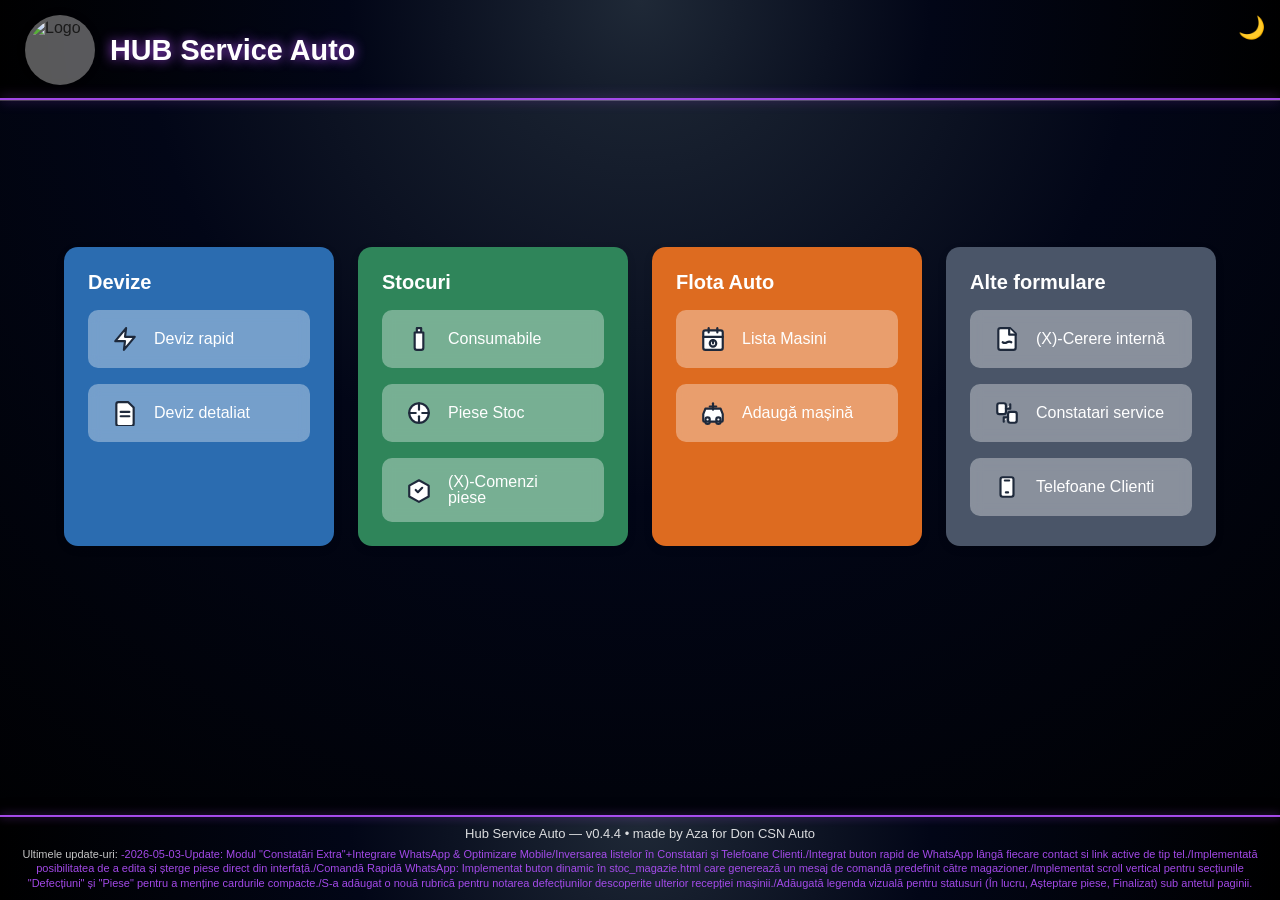
==== index.html @ 58575d86 "v0.4.4 Update: Modul "Constatări Extra"+ Îmbunătățiri - S-a adăugat o nouă rubrică pentru notarea de" ====
<!DOCTYPE html>
<html lang="ro">
<head>

<!-- Referința la manifest.json -->
<link rel="manifest" href="manifest.json">

<!-- Culoarea temei pentru bara de stare pe mobil -->
<meta name="theme-color" content="#0078d7">
<meta name="viewport" content="width=device-width, initial-scale=1, viewport-fit=cover">

<!-- Înregistrarea service worker-ului -->
<script>
  if ('serviceWorker' in navigator) {
    window.addEventListener('load', () => {
      navigator.serviceWorker.register('sw.js')
        .then(registration => {
          console.log('Service Worker registered with scope:', registration.scope);
        })
        .catch(error => {
          console.log('Service Worker registration failed:', error);
        });
    });
  }
</script>


    <meta charset="UTF-8">
    <title>HUB Service Auto</title>
    <link rel="stylesheet" href="css/style.css">
</head>

<body>

 
    <!-- HEADER -->
    <header class="hub-header">
    <img src="img/logo.png" alt="Logo" class="hub-logo">
    <h1>HUB Service Auto</h1>

    <button id="themeToggle" class="theme-toggle" type="button" aria-label="Rezervat pentru viitor">🌙</button>
</header>

    <!-- GRID PRINCIPAL -->
    <main class="hub-container">

        <!-- DEVIZE -->
        <section class="hub-section" data-section="devize">
            <h2 class="hub-section-title">Devize</h2>
            <div class="hub-cards">
                <a href="modules/devize/rapid.html" class="hub-card" data-card="deviz-rapid">
                    <span class="hub-icon">
                        <!-- SVG-ul va fi injectat aici -->
                        <svg viewBox="0 0 24 24" fill="none" stroke="#1e293b" stroke-width="2" stroke-linecap="round" stroke-linejoin="round">
    <polyline points="13 2 3 14 12 14 11 22 21 10 12 10 13 2"></polyline>
</svg>
                    </span>

                    <span class="hub-label">Deviz rapid</span>
                </a>

                <a href="modules/devize/detaliat.html" class="hub-card" data-card="deviz-detaliat">
                    <span class="hub-icon">
                        <!-- SVG-ul va fi injectat aici -->
                        <svg viewBox="0 0 24 24" fill="none" stroke="#1e293b" stroke-width="2" stroke-linecap="round" stroke-linejoin="round">
    <path d="M6 2h9l5 5v15a2 2 0 0 1-2 2H6a2 2 0 0 1-2-2V4a2 2 0 0 1 2-2z" />
    <line x1="8" y1="11" x2="16" y2="11" />
    <line x1="8" y1="15" x2="16" y2="15" />
</svg>
                    </span>


                    <span class="hub-label">Deviz detaliat</span>
                </a>

            </div>
        </section>

        <!-- STOCURI -->
        <section class="hub-section" data-section="stocuri">
            <h2>Stocuri</h2>
            <div class="hub-cards">
                <a href="modules/stocuri/consumabile.html" class="hub-card" data-card="consumabile">
                    <span class="hub-icon">
                        <!-- SVG-ul va fi injectat aici -->
                        <svg viewBox="0 0 24 24" fill="none" stroke="#1e293b" stroke-width="2" stroke-linecap="round" stroke-linejoin="round">
    <path d="M10 2h4v4h-4z"/>
    <path d="M8 6h8v14a2 2 0 0 1-2 2h-4a2 2 0 0 1-2-2V6z"/>
</svg>

                    </span>

                    <span class="hub-label">Consumabile</span>
                </a>

                <a href="modules/stocuri/stoc_magazie.html" class="hub-card" data-card="piese-stoc">
                    <span class="hub-icon">
                        <!-- SVG-ul va fi injectat aici -->
                        <svg viewBox="0 0 24 24" fill="none" stroke="#1e293b" stroke-width="2" stroke-linecap="round" stroke-linejoin="round">
    <circle cx="12" cy="12" r="4"/>
    <circle cx="12" cy="12" r="9"/>
    <line x1="12" y1="3" x2="12" y2="9"/>
    <line x1="12" y1="15" x2="12" y2="21"/>
    <line x1="3" y1="12" x2="9" y2="12"/>
    <line x1="15" y1="12" x2="21" y2="12"/>
</svg>
                    </span>


                    <span class="hub-label">Piese Stoc</span>
                </a>

                <a href="modules/stocuri/comenzi.html" class="hub-card" data-card="comenzi-piese">
                    <span class="hub-icon">
                        <!-- SVG-ul va fi injectat aici -->
                        <svg viewBox="0 0 24 24" fill="none" stroke="#1e293b" stroke-width="2" stroke-linecap="round" stroke-linejoin="round">
    <path d="M21 8l-9-5-9 5v10l9 5 9-5V8z"/>
    <polyline points="9 12 11 14 15 10"/>
</svg>
                    </span>


                    <span class="hub-label">(X)-Comenzi piese</span>
                </a>
            </div>
        </section>

        <!-- FLOTA AUTO -->
        <section class="hub-section" data-section="flota">
            <h2>Flota Auto</h2>
            <div class="hub-cards">
                <a href="modules/flota/lista_auto.html" class="hub-card" data-card="lista_auto">
                    <span class="hub-icon">
                        <!-- SVG-ul va fi injectat aici -->
                        <svg viewBox="0 0 24 24" fill="none" stroke="#1e293b" stroke-width="2" stroke-linecap="round" stroke-linejoin="round">
    <rect x="3" y="4" width="18" height="18" rx="2" ry="2"/>
    <line x1="16" y1="2" x2="16" y2="6"/>
    <line x1="8" y1="2" x2="8" y2="6"/>
    <line x1="3" y1="10" x2="21" y2="10"/>
    <circle cx="12" cy="16" r="3"/>
    <line x1="12" y1="13" x2="12" y2="16"/>
</svg>
                    </span>


                    <span class="hub-label">Lista Masini</span>
                </a>

                <a href="modules/flota/adauga.html" class="hub-card" data-card="adauga-masina">
                    <span class="hub-icon">
                        <!-- SVG-ul va fi injectat aici -->
                        <svg viewBox="0 0 24 24" fill="none" stroke="#1e293b" stroke-width="2" stroke-linecap="round" stroke-linejoin="round">
    <path d="M3 13l2-5h14l2 5v6a1 1 0 0 1-1 1h-1a2 2 0 0 1-4 0H9a2 2 0 0 1-4 0H4a1 1 0 0 1-1-1v-6z"/>
    <circle cx="7" cy="18" r="2"/>
    <circle cx="17" cy="18" r="2"/>
    <line x1="12" y1="3" x2="12" y2="9"/>
    <line x1="9" y1="6" x2="15" y2="6"/>
</svg>
                    </span>


                    <span class="hub-label">Adaugă mașină</span>
                </a>
            </div>
        </section>

        <!-- ALTE FORMULARE -->
        <section class="hub-section" data-section="formulare">
            <h2>Alte formulare</h2>
            <div class="hub-cards">
                <a href="modules/formulare/cerere-interna.html" class="hub-card" data-card="cerere-interna">
                    <span class="hub-icon">
                        <!-- SVG-ul va fi injectat aici -->
                        <svg viewBox="0 0 24 24" fill="none" stroke="#1e293b" stroke-width="2" stroke-linecap="round" stroke-linejoin="round">
    <path d="M6 2h9l5 5v13a2 2 0 0 1-2 2H6a2 2 0 0 1-2-2V4a2 2 0 0 1 2-2z"/>
    <polyline points="14 2 14 8 20 8"/>
    <path d="M8 15c1.5 1 2.5 1 4 0s2.5-1 4 0"/>
</svg>
                    </span>
                    <span class="hub-label">(X)-Cerere internă</span>
                </a>

                <a href="modules/formulare/constatari.html" class="hub-card" data-card="predare-primire">
                    <span class="hub-icon">
                        <svg viewBox="0 0 24 24" fill="none" stroke="#1e293b" stroke-width="2" stroke-linecap="round" stroke-linejoin="round">
    <rect x="3" y="3" width="8" height="10" rx="2"/>
    <rect x="13" y="11" width="8" height="10" rx="2"/>
    <polyline points="11 8 15 8 15 4"/>
    <polyline points="13 16 9 16 9 20"/>
</svg>
                    </span>
                    <span class="hub-label">Constatari service</span>
                </a>

                <a href="modules/formulare/telefoane-clienti.html" class="hub-card" data-card="telefoane-clienti">
                    <span class="hub-icon">
                        <svg viewBox="0 0 24 24" fill="none" stroke="#1e293b" stroke-width="2" stroke-linecap="round" stroke-linejoin="round">
    <!-- corpul telefonului -->
    <rect x="6" y="3" width="12" height="18" rx="2"/>
    
    <!-- difuzor sus -->
    <polyline points="10 6 14 6"/>
    
    <!-- buton home jos -->
    <polyline points="11 17 13 17"/>
</svg>

                    </span>
                    <span class="hub-label">Telefoane Clienti</span>
                </a>
            </div>
        </section>

    </main>
	
		
	<!-- PARTEA CU FOOTHER -->
	
	<footer class="hub-footer">
    Hub Service Auto — v0.4.4 • made by Aza for Don CSN Auto
    <div class="footer-updates">
        Ultimele update-uri: <span style="color:#b450ff;">-2026-05-03-Update:  Modul "Constatări Extra"+Integrare WhatsApp & Optimizare Mobile/Inversarea listelor în Constatari și Telefoane Clienti./Integrat buton rapid de WhatsApp lângă fiecare contact si link active de tip tel./Implementată posibilitatea de a edita și șterge piese direct din interfață./Comandă Rapidă WhatsApp: Implementat buton dinamic în stoc_magazie.html care generează un mesaj de comandă predefinit către magazioner./Implementat scroll vertical pentru secțiunile "Defecțiuni" și "Piese" pentru a menține cardurile compacte./S-a adăugat o nouă rubrică pentru notarea defecțiunilor descoperite ulterior recepției mașinii./Adăugată legenda vizuală pentru statusuri (În lucru, Așteptare piese, Finalizat) sub antetul paginii.</span>
    </div>
</footer>

</body>

</html>
---- css/style.css ----
/* ============================================================
   NOTE 1 — RESET + FONT + BAZĂ GLOBALĂ
   ============================================================ */
* {
    margin: 0;
    padding: 0;
    box-sizing: border-box;
    font-family: "Segoe UI", sans-serif;
}

html, body {
    height: 100%;
}

body {
    display: flex;
    flex-direction: column;
    min-height: 100vh;
    color: #1a1a1a;
    
}

/* FUNDAL ABSTRACT – LIGHT MODE */
body {
    background: radial-gradient(circle at top, #1f2937 0, #020617 45%, #000 100%);
    background-attachment: fixed;
}

/* ============================================================
   NOTE 2 — VARIABILE CSS (PALETA OFICIALĂ)
   ============================================================ */
:root {
    /* Culori secțiuni */
    --blue:   #2b6cb0;
    --green:  #2f855a;
    --orange: #dd6b20;
    --gray:   #4a5568;

    /* Culori text */
    --text-light: #ffffff;
    --text-dark:  #1a1a1a;

    /* Spacing */
    --space-s: 8px;
    --space-m: 16px;
    --space-l: 24px;
    --space-xl: 40px;

    /* Radius */
    --radius-s: 6px;
    --radius-m: 10px;
    --radius-l: 14px;

    /* Umbre */
    --shadow-soft: 0 3px 8px rgba(0,0,0,0.12);
}

/* ============================================================
   NOTE 3 — HEADER (LOGO + TITLU)
   ============================================================ */
header {
    position: relative;
}

header::after {
    content: "";
    position: absolute;
    bottom: 0;
    left: 0;
    width: 100%;
    height: 2px;
    background: rgba(180, 80, 255, 0.9);
    box-shadow: 0 0 12px rgba(180, 80, 255, 0.7);
}

/* Header glass */
.hub-header {
    display: flex;
    align-items: center;
    gap: 15px;
    padding: 15px 25px;
    background: radial-gradient(circle at top, #1f2937 0, #020617 45%, #000 100%);
    backdrop-filter: blur(12px);
    -webkit-backdrop-filter: blur(12px);
    border-bottom: 1px solid rgba(255,255,255,0.25);
    position: relative;
}

.hub-header h1 {
    font-size: 1.8rem;
    color: #ffffff;
    text-shadow: 0 0 12px rgba(180, 80, 255, 0.9);
}

/* LOGO – efect premium (Glow + Glass Ring) */
.hub-logo {
    width: 70px;
    height: 70px;
    border-radius: 50%;
    object-fit: cover;
    padding: 4px;
    background: rgba(255,255,255,0.35);
    backdrop-filter: blur(6px);
    transition: 0.25s ease;
    box-shadow: 0 0 8px rgba(0,0,0,0.15);
}

.hub-logo:hover {
    transform: scale(1.03);
    box-shadow: 0 0 14px rgba(0,0,0,0.25);
}

/* Buton toggle */
.theme-toggle {
    position: absolute;
    top: 15px;
    right: 15px;
    background: none;
    border: none;
    font-size: 22px;
    cursor: pointer;
    color: inherit;
}

/* ============================================================
   NOTE 4 — GRID PRINCIPAL (LAYOUT)
   ============================================================ */
.hub-container {
    max-width: 1200px;
    margin: auto;
    width: 100%;
    padding: var(--space-l);
    display: grid;
    gap: var(--space-l);
    grid-template-columns: repeat(auto-fit, minmax(260px, 1fr));
}

/* ============================================================
   NOTE 5 — SECTIUNI (FUNDAL + TITLU)
   ============================================================ */
.hub-section {
    padding: var(--space-l);
    border-radius: var(--radius-l);
    color: var(--text-light);
    box-shadow: var(--shadow-soft);
}

/* Culori pe secțiuni */
.hub-section[data-section="devize"]    { background: var(--blue); }
.hub-section[data-section="stocuri"]   { background: var(--green); }
.hub-section[data-section="flota"]     { background: var(--orange); }
.hub-section[data-section="formulare"] { background: var(--gray); }

.hub-section h2 {
    margin-bottom: var(--space-m);
    font-size: 20px;
    font-weight: 600;
}

/* ============================================================
   NOTE 6 — LISTA DE CARDURI
   ============================================================ */
.hub-cards {
    display: flex;
    flex-direction: column;
    gap: var(--space-m);
}

/* ============================================================
   NOTE 7 — CARDURI (DESIGN COMPLET)
   ============================================================ */
.hub-card {
    display: flex;
    align-items: center;
    gap: var(--space-m);
    padding: var(--space-m) var(--space-l);
    background: rgba(255, 255, 255, 0.35);
    border-radius: var(--radius-m);
    text-decoration: none;
    color: var(--text-light);
    font-size: 16px;
    font-weight: 500;
    transition: all 0.25s ease;
    backdrop-filter: blur(6px);
    cursor: pointer;
    min-height: 52px;
    touch-action: manipulation;
}

/* Icon + text */
.hub-icon {
    width: 26px;
    height: 26px;
    display: inline-flex;
    align-items: center;
    justify-content: center;
}

.hub-icon svg {
    width: 100%;
    height: 100%;
    fill: white;
    stroke: #1e293b;
}

.hub-label {
    font-size: 16px;
    line-height: 1;
}

/* Hover modern */
.hub-card:hover {
    transform: translateY(-4px) scale(1.02);
    background: rgba(255, 255, 255, 0.45);
    box-shadow: 0 12px 32px rgba(0,0,0,0.18);
    backdrop-filter: blur(14px);
}

/* Efect de apăsare */
.hub-card:active {
    transform: translateY(0px) scale(0.98);
    background: rgba(255, 255, 255, 0.20);
}

.hub-card:focus-visible,
.theme-toggle:focus-visible {
    outline: 2px solid rgba(255, 255, 255, 0.95);
    outline-offset: 2px;
}

/* ============================================================
   NOTE 8 — RESPONSIVE BREAKPOINTS
   ============================================================ */

/* 1600px — reorganizare mai devreme */
@media (max-width: 1600px) {
    .hub-container {
        grid-template-columns: repeat(auto-fit, minmax(260px, 1fr));
    }
}

/* 1400px – reorganizare mai devreme */
@media (max-width: 1400px) {
    .hub-container {
        grid-template-columns: repeat(auto-fit, minmax(220px, 1fr));
    }
}

/* 1200px – trece pe 2 coloane */
@media (max-width: 1200px) {
    .hub-container {
        grid-template-columns: repeat(2, 1fr);
    }
}

/* 1024px – tabletă landscape */
@media (max-width: 1024px) {
    .hub-container {
        grid-template-columns: repeat(2, 1fr);
        gap: var(--space-m);
    }

    .hub-section {
        padding: var(--space-m);
    }
}

/* 900px – ajustare suplimentară */
@media (max-width: 900px) {
    .hub-container {
        grid-template-columns: repeat(2, 1fr);
    }
}

/* 768px – tabletă portret */
@media (max-width: 768px) {
    .hub-header {
        padding: 12px 56px 12px 14px;
    }

    .hub-header h1 {
        font-size: 22px;
        line-height: 1.2;
    }

    .hub-card {
        padding: var(--space-m);
    }

    .hub-icon {
        width: 22px;
        height: 22px;
    }

    .hub-label {
        font-size: 15px;
    }
}

/* 600px – telefon mare */
@media (max-width: 600px) {
    .hub-container {
        grid-template-columns: 1fr;
        padding: var(--space-m);
        gap: var(--space-m);
    }

    .hub-card {
        font-size: 0.95rem;
        padding: 12px;
        min-height: 48px;
    }

    .hub-logo {
        width: 60px;
        height: 60px;
    }
    
}


/* 480px – telefon mic */
@media (max-width: 480px) {
    .hub-header {
        gap: 10px;
        padding: 10px 52px 10px 10px;
    }

    .hub-container {
        grid-template-columns: 1fr;
        gap: var(--space-l);
        padding: var(--space-m);
    }

    .hub-section {
        padding: var(--space-m);
        border-radius: var(--radius-m);
    }

    .hub-card {
        padding: var(--space-m);
        gap: var(--space-s);
    }

    .hub-icon {
        width: 20px;
        height: 20px;
    }

    .hub-label {
        font-size: 14px;
    }

    .hub-header h1 {
        font-size: 18px;
        padding: 0;
    }

    .theme-toggle {
        top: 10px;
        right: 10px;
        font-size: 20px;
    }
}



/* ============================================================
   NOTE 10 — FOOTER PREMIUM
   ============================================================ */

/* Layout pentru footer jos de tot */
.hub-footer {
    margin-top: auto;
    padding: 10px 8px;
    text-align: center;
    font-size: 13px;
    line-height: 1.3;
    backdrop-filter: blur(14px);
    background: radial-gradient(circle at top, #1f2937 0, #020617 45%, #000 100%);
    border-top: 1px solid rgba(255,255,255,0.18);
    box-shadow: 0 -4px 12px rgba(0,0,0,0.25);
    color: rgba(255,255,255,0.85);
    position: relative;
    z-index: 10;
}

/* Linia mov premium deasupra footer-ului */
.hub-footer::before {
    content: "";
    position: absolute;
    top: -1px;
    left: 0;
    width: 100%;
    height: 2px;
    background: rgba(180, 80, 255, 0.9);
    box-shadow: 0 0 8px rgba(180, 80, 255, 0.6);
}

/* LIGHT MODE — vizibilitate perfectă */
body.light-mode .hub-footer {
    background: rgba(245,240,255,0.95);
    border-top: 1px solid rgba(0,0,0,0.12);
    box-shadow: 0 -4px 12px rgba(0,0,0,0.10);
    color: rgba(0,0,0,0.75);
}

/* Linia mov în Light Mode (mai discretă) */
body.light-mode .hub-footer::before {
    background: rgba(180, 80, 255, 0.5);
    box-shadow: 0 0 6px rgba(180, 80, 255, 0.3);
}

.footer-updates {
    margin-top: 4px;
    font-size: 11px;
    opacity: 0.9;
}

/* ============================================================
   NOTE 11 — PRINTARE DEVIZ
   ============================================================ */

@media print {
    body * {
        visibility: hidden !important;
    }

    .page, .page * {
        visibility: visible !important;
    }

    .page {
        position: absolute !important;
        top: 0 !important;
        left: 0 !important;
        width: 100% !important;
        background: white !important;
        margin: 0 !important;
        padding: 12mm !important;
    }

    .module-header,
    .back-btn,
    .btn-container,
    .hub-header,
    .hub-footer {
        display: none !important;
    }
}

/* ============================================================
   NOTE 12 — BUTON ÎNAPOI LA HUB + ANTET PAGINI INTERNE
   ============================================================ */

.back-btn {
    display: inline-block;
    margin-top: 20px;
    padding: 10px 18px;
    background: var(--blue);
    color: white;
    border-radius: var(--radius-m);
    text-decoration: none;
    font-weight: 500;
    transition: 0.25s ease;
}

.back-btn:hover {
    background: #1e4f80;
}

.module-header {
    background: rgba(255, 255, 255, 0.15);
    padding: 15px 25px;
    margin-bottom: 20px;
    border-radius: var(--radius-m);
    backdrop-filter: blur(4px);
}

.module-header h2 {
    margin: 0;
    font-size: 20px;
    color: white;
    font-weight: 500;
}

.module-header .module-name {
    font-weight: 600;
}
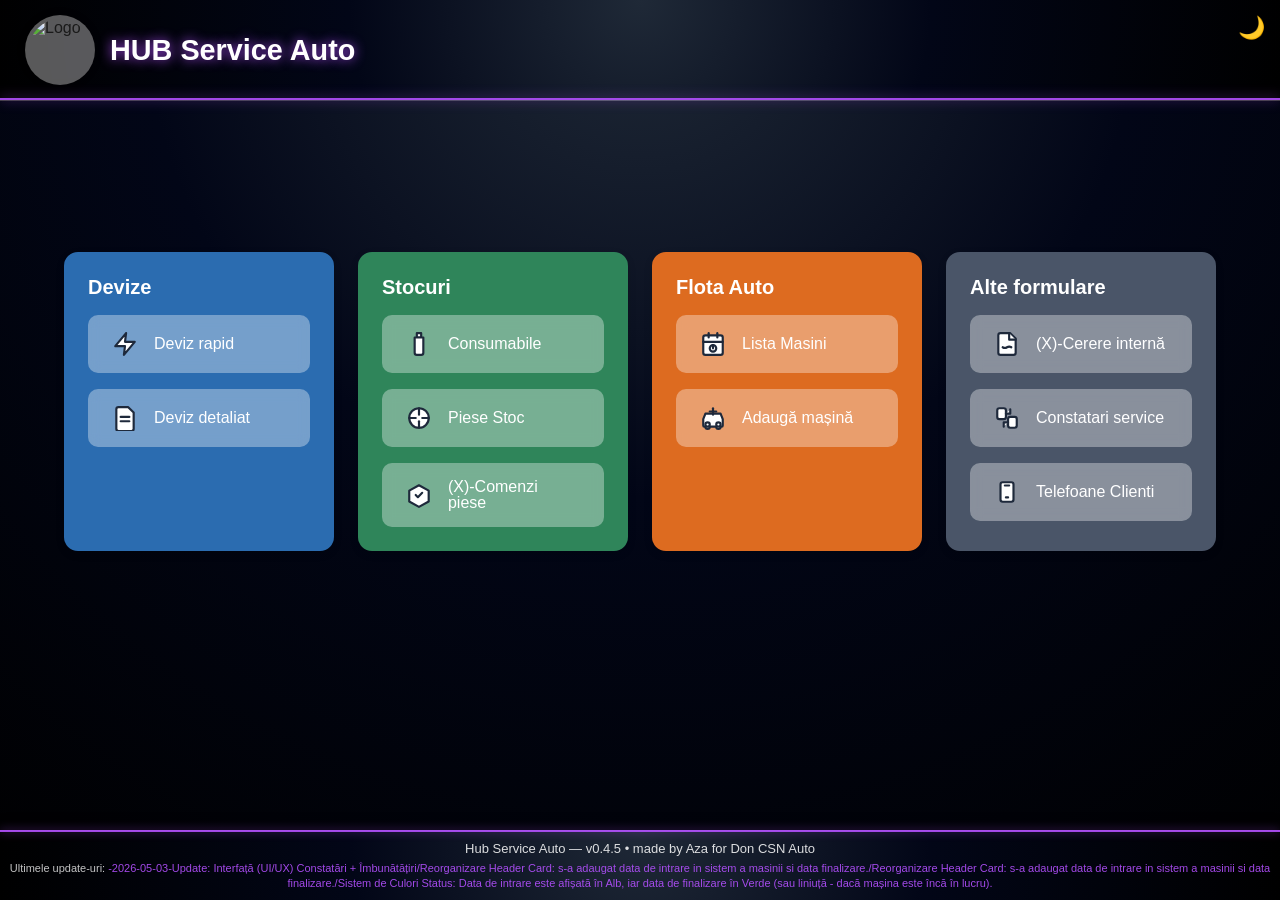
==== commit 467c362c: "v0.4.5 — 2026-05-04" ====
--- a/index.html
+++ b/index.html
@@ -218,9 +218,9 @@
 	<!-- PARTEA CU FOOTHER -->
 	
 	<footer class="hub-footer">
-    Hub Service Auto — v0.4.4 • made by Aza for Don CSN Auto
+    Hub Service Auto — v0.4.5 • made by Aza for Don CSN Auto
     <div class="footer-updates">
-        Ultimele update-uri: <span style="color:#b450ff;">-2026-05-03-Update:  Modul "Constatări Extra"+Integrare WhatsApp & Optimizare Mobile/Inversarea listelor în Constatari și Telefoane Clienti./Integrat buton rapid de WhatsApp lângă fiecare contact si link active de tip tel./Implementată posibilitatea de a edita și șterge piese direct din interfață./Comandă Rapidă WhatsApp: Implementat buton dinamic în stoc_magazie.html care generează un mesaj de comandă predefinit către magazioner./Implementat scroll vertical pentru secțiunile "Defecțiuni" și "Piese" pentru a menține cardurile compacte./S-a adăugat o nouă rubrică pentru notarea defecțiunilor descoperite ulterior recepției mașinii./Adăugată legenda vizuală pentru statusuri (În lucru, Așteptare piese, Finalizat) sub antetul paginii.</span>
+        Ultimele update-uri: <span style="color:#b450ff;">-2026-05-03-Update: Interfață (UI/UX) Constatări + Îmbunătățiri/Reorganizare Header Card: s-a adaugat data de intrare in sistem a masinii si data finalizare./Reorganizare Header Card: s-a adaugat data de intrare in sistem a masinii si data finalizare./Sistem de Culori Status: Data de intrare este afișată în Alb, iar data de finalizare în Verde (sau liniuță - dacă mașina este încă în lucru).</span>
     </div>
 </footer>
 
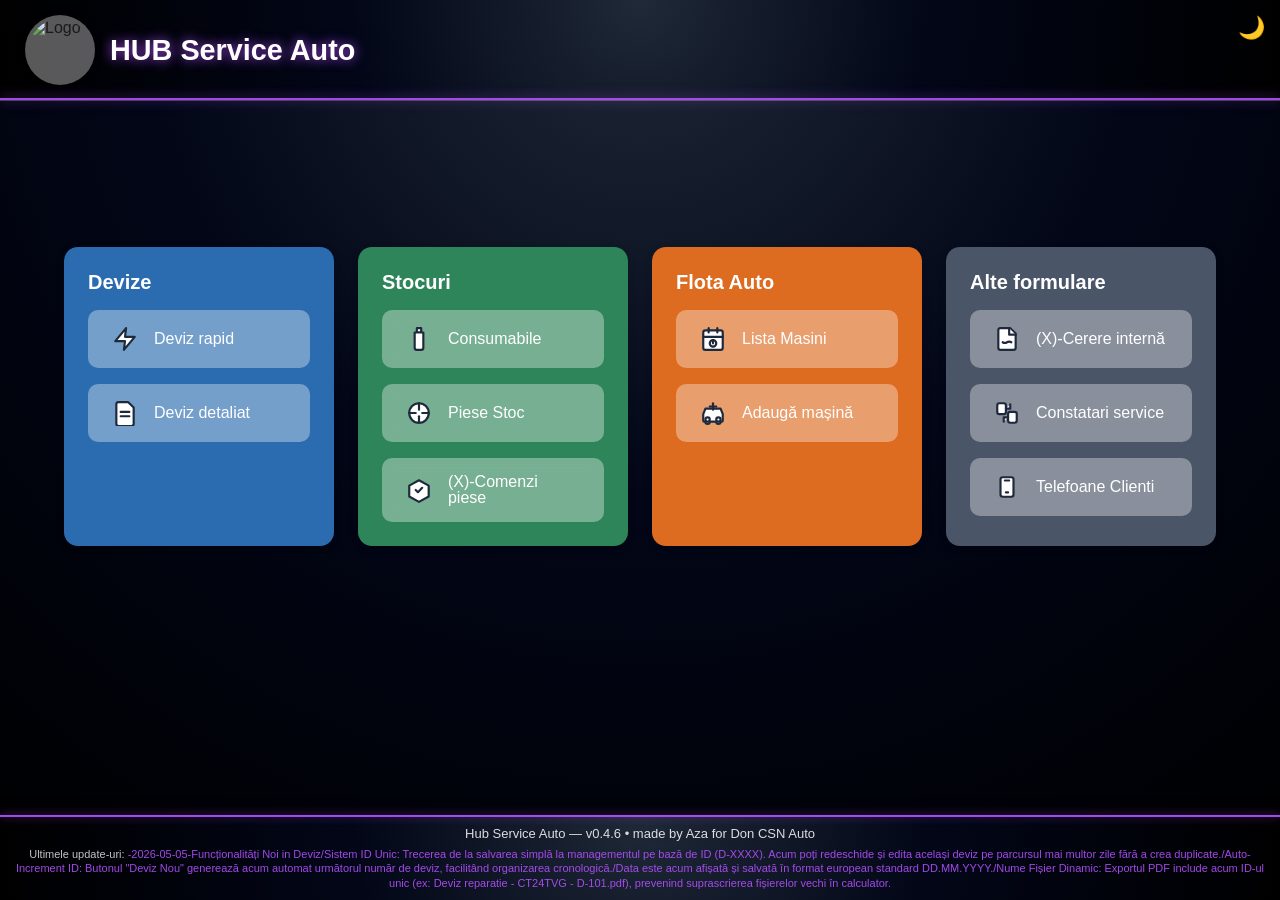
==== commit d38c28c7: "v0.4.6 Funcționalități Noi in Deviz: - Sistem ID Unic: Trecerea de la salvarea simplă la managementu" ====
--- a/index.html
+++ b/index.html
@@ -218,9 +218,9 @@
 	<!-- PARTEA CU FOOTHER -->
 	
 	<footer class="hub-footer">
-    Hub Service Auto — v0.4.5 • made by Aza for Don CSN Auto
+    Hub Service Auto — v0.4.6 • made by Aza for Don CSN Auto
     <div class="footer-updates">
-        Ultimele update-uri: <span style="color:#b450ff;">-2026-05-03-Update: Interfață (UI/UX) Constatări + Îmbunătățiri/Reorganizare Header Card: s-a adaugat data de intrare in sistem a masinii si data finalizare./Reorganizare Header Card: s-a adaugat data de intrare in sistem a masinii si data finalizare./Sistem de Culori Status: Data de intrare este afișată în Alb, iar data de finalizare în Verde (sau liniuță - dacă mașina este încă în lucru).</span>
+        Ultimele update-uri: <span style="color:#b450ff;">-2026-05-05-Funcționalități Noi in Deviz/Sistem ID Unic: Trecerea de la salvarea simplă la managementul pe bază de ID (D-XXXX). Acum poți redeschide și edita același deviz pe parcursul mai multor zile fără a crea duplicate./Auto-Increment ID: Butonul "Deviz Nou" generează acum automat următorul număr de deviz, facilitând organizarea cronologică./Data este acum afișată și salvată în format european standard DD.MM.YYYY./Nume Fișier Dinamic: Exportul PDF include acum ID-ul unic (ex: Deviz reparatie - CT24TVG - D-101.pdf), prevenind suprascrierea fișierelor vechi în calculator.</span>
     </div>
 </footer>
 
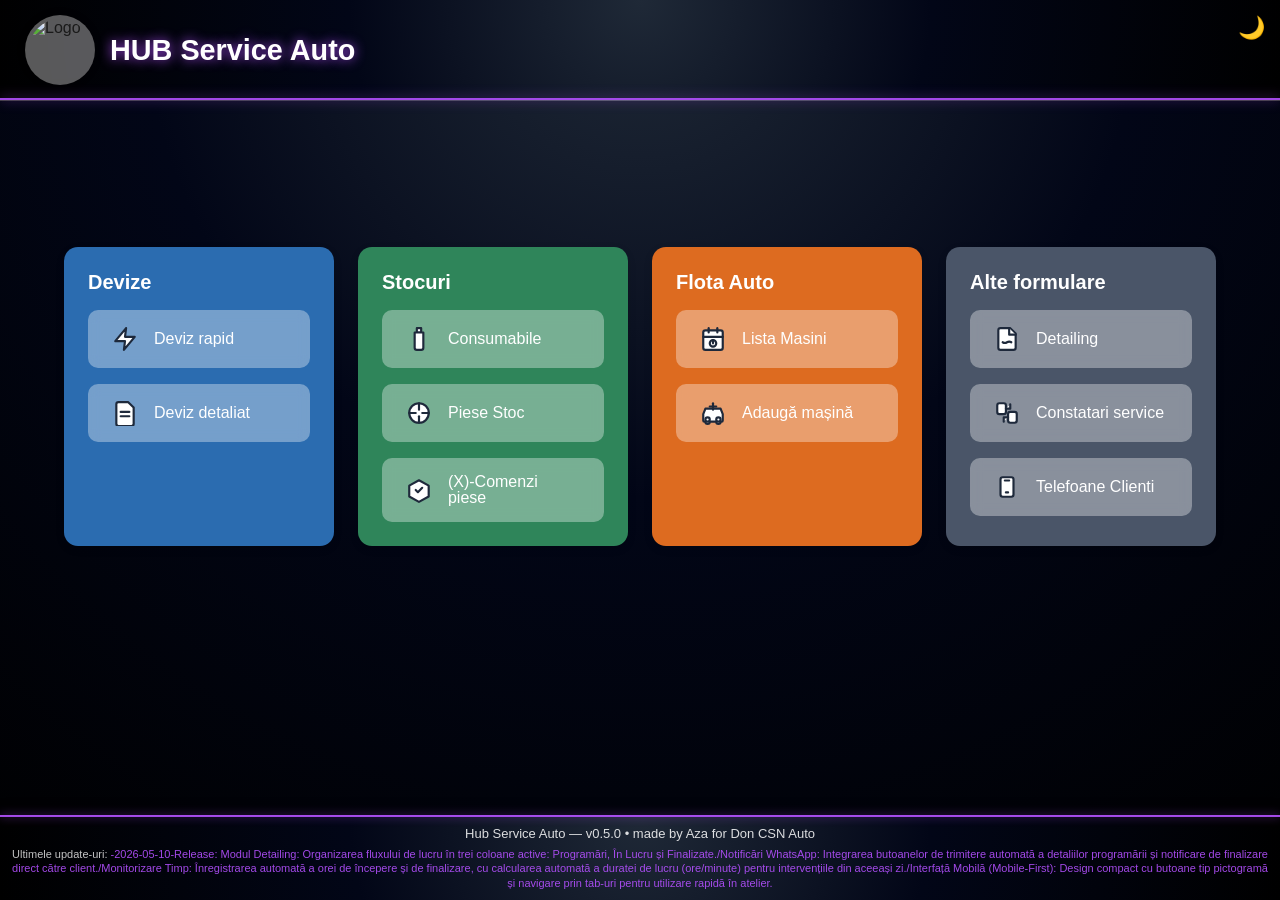
==== commit 703461b2: "v0.5.0 Release: Modul Detailing - Organizarea fluxului de lucru în trei coloane active: Programări, " ====
--- a/index.html
+++ b/index.html
@@ -169,7 +169,7 @@
         <section class="hub-section" data-section="formulare">
             <h2>Alte formulare</h2>
             <div class="hub-cards">
-                <a href="modules/formulare/cerere-interna.html" class="hub-card" data-card="cerere-interna">
+                <a href="modules/formulare/detailing.html" class="hub-card" data-card="detailing">
                     <span class="hub-icon">
                         <!-- SVG-ul va fi injectat aici -->
                         <svg viewBox="0 0 24 24" fill="none" stroke="#1e293b" stroke-width="2" stroke-linecap="round" stroke-linejoin="round">
@@ -178,7 +178,7 @@
     <path d="M8 15c1.5 1 2.5 1 4 0s2.5-1 4 0"/>
 </svg>
                     </span>
-                    <span class="hub-label">(X)-Cerere internă</span>
+                    <span class="hub-label">Detailing</span>
                 </a>
 
                 <a href="modules/formulare/constatari.html" class="hub-card" data-card="predare-primire">
@@ -218,12 +218,12 @@
 	<!-- PARTEA CU FOOTHER -->
 	
 	<footer class="hub-footer">
-    Hub Service Auto — v0.4.6 • made by Aza for Don CSN Auto
+    Hub Service Auto — v0.5.0 • made by Aza for Don CSN Auto
     <div class="footer-updates">
-        Ultimele update-uri: <span style="color:#b450ff;">-2026-05-05-Funcționalități Noi in Deviz/Sistem ID Unic: Trecerea de la salvarea simplă la managementul pe bază de ID (D-XXXX). Acum poți redeschide și edita același deviz pe parcursul mai multor zile fără a crea duplicate./Auto-Increment ID: Butonul "Deviz Nou" generează acum automat următorul număr de deviz, facilitând organizarea cronologică./Data este acum afișată și salvată în format european standard DD.MM.YYYY./Nume Fișier Dinamic: Exportul PDF include acum ID-ul unic (ex: Deviz reparatie - CT24TVG - D-101.pdf), prevenind suprascrierea fișierelor vechi în calculator.</span>
+        Ultimele update-uri: <span style="color:#b450ff;">-2026-05-10-Release: Modul Detailing: Organizarea fluxului de lucru în trei coloane active: Programări, În Lucru și Finalizate./Notificări WhatsApp: Integrarea butoanelor de trimitere automată a detaliilor programării și notificare de finalizare direct către client./Monitorizare Timp: Înregistrarea automată a orei de începere și de finalizare, cu calcularea automată a duratei de lucru (ore/minute) pentru intervențiile din aceeași zi./Interfață Mobilă (Mobile-First): Design compact cu butoane tip pictogramă și navigare prin tab-uri pentru utilizare rapidă în atelier.</span>
     </div>
 </footer>
 
 </body>
 
-</html>+</html>
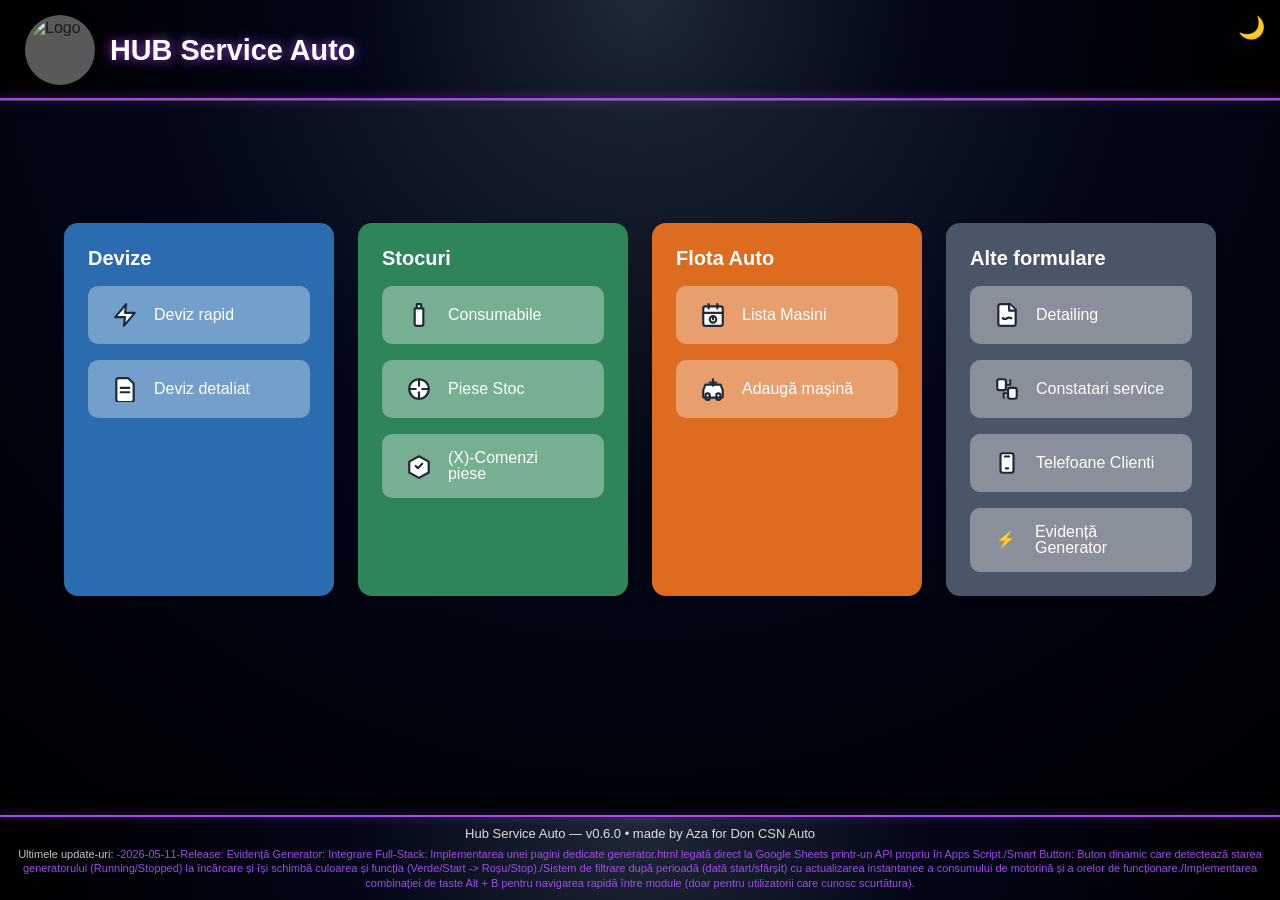
==== commit b0b1dff8: "v0.6.0 Modul Nou: Evidență Generator Integrare Full-Stack: Implementarea unei pagini dedicate genera" ====
--- a/index.html
+++ b/index.html
@@ -209,6 +209,11 @@
                     </span>
                     <span class="hub-label">Telefoane Clienti</span>
                 </a>
+
+                <a href="modules/formulare/generator.html" class="hub-card" data-card="evidenta-generator">
+                    <span class="hub-icon">⚡</span>
+                    <span class="hub-label">Evidență Generator</span>
+                </a>
             </div>
         </section>
 
@@ -218,9 +223,9 @@
 	<!-- PARTEA CU FOOTHER -->
 	
 	<footer class="hub-footer">
-    Hub Service Auto — v0.5.0 • made by Aza for Don CSN Auto
+    Hub Service Auto — v0.6.0 • made by Aza for Don CSN Auto
     <div class="footer-updates">
-        Ultimele update-uri: <span style="color:#b450ff;">-2026-05-10-Release: Modul Detailing: Organizarea fluxului de lucru în trei coloane active: Programări, În Lucru și Finalizate./Notificări WhatsApp: Integrarea butoanelor de trimitere automată a detaliilor programării și notificare de finalizare direct către client./Monitorizare Timp: Înregistrarea automată a orei de începere și de finalizare, cu calcularea automată a duratei de lucru (ore/minute) pentru intervențiile din aceeași zi./Interfață Mobilă (Mobile-First): Design compact cu butoane tip pictogramă și navigare prin tab-uri pentru utilizare rapidă în atelier.</span>
+        Ultimele update-uri: <span style="color:#b450ff;">-2026-05-11-Release: Evidență Generator: Integrare Full-Stack: Implementarea unei pagini dedicate generator.html legată direct la Google Sheets printr-un API propriu în Apps Script./Smart Button: Buton dinamic care detectează starea generatorului (Running/Stopped) la încărcare și își schimbă culoarea și funcția (Verde/Start -> Roșu/Stop)./Sistem de filtrare după perioadă (dată start/sfârșit) cu actualizarea instantanee a consumului de motorină și a orelor de funcționare./Implementarea combinației de taste Alt + B pentru navigarea rapidă între module (doar pentru utilizatorii care cunosc scurtătura).</span>
     </div>
 </footer>
 
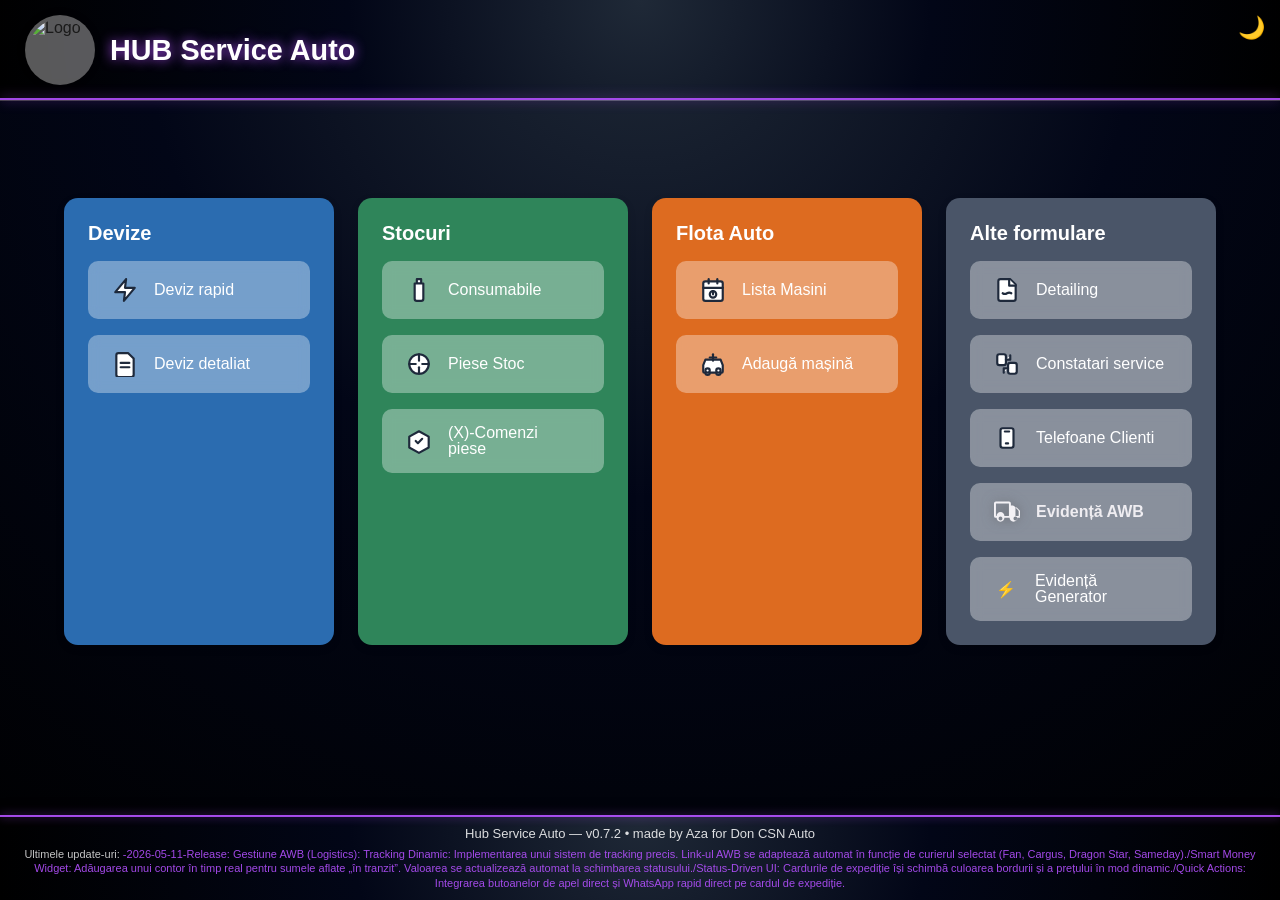
==== commit 0d9ab157: "v0.7.2 — 2026-05-13 Release: Gestiune AWB (Logistics) - Tracking Dinamic: Implementarea unui sistem " ====
--- a/index.html
+++ b/index.html
@@ -210,6 +210,15 @@
                     <span class="hub-label">Telefoane Clienti</span>
                 </a>
 
+                <a href="modules/formulare/evidenta-awb.html" class="hub-card" data-card="evidenta-awb">
+                    <span class="hub-icon">
+                        <svg viewBox="0 0 640 512" aria-hidden="true" focusable="false" style="fill:#f3f1f5; stroke:#ededf1; filter: drop-shadow(0 0 6px rgba(84, 83, 85, 0.65));">
+                            <path d="M624 352h-16V243.9c0-12.7-5.1-24.9-14.1-33.9L494 110.1c-9-9-21.2-14.1-33.9-14.1H416V48c0-26.5-21.5-48-48-48H48C21.5 0 0 21.5 0 48v304c0 26.5 21.5 48 48 48h16c0 53 43 96 96 96s96-43 96-96h128c0 53 43 96 96 96s96-43 96-96h48c8.8 0 16-7.2 16-16v-16c0-8.8-7.2-16-16-16zM160 464c-26.5 0-48-21.5-48-48s21.5-48 48-48 48 21.5 48 48-21.5 48-48 48zm256-112H256c0-53-43-96-96-96s-96 43-96 96H48V48h320v304zm160 0h-48V144h32l96 96v112zm-48 112c-26.5 0-48-21.5-48-48s21.5-48 48-48 48 21.5 48 48-21.5 48-48 48z"/>
+                        </svg>
+                    </span>
+                    <span class="hub-label" style="color:#efedf1; font-weight:700;">Evidență AWB</span>
+                </a>
+
                 <a href="modules/formulare/generator.html" class="hub-card" data-card="evidenta-generator">
                     <span class="hub-icon">⚡</span>
                     <span class="hub-label">Evidență Generator</span>
@@ -223,9 +232,9 @@
 	<!-- PARTEA CU FOOTHER -->
 	
 	<footer class="hub-footer">
-    Hub Service Auto — v0.6.0 • made by Aza for Don CSN Auto
+    Hub Service Auto — v0.7.2 • made by Aza for Don CSN Auto
     <div class="footer-updates">
-        Ultimele update-uri: <span style="color:#b450ff;">-2026-05-11-Release: Evidență Generator: Integrare Full-Stack: Implementarea unei pagini dedicate generator.html legată direct la Google Sheets printr-un API propriu în Apps Script./Smart Button: Buton dinamic care detectează starea generatorului (Running/Stopped) la încărcare și își schimbă culoarea și funcția (Verde/Start -> Roșu/Stop)./Sistem de filtrare după perioadă (dată start/sfârșit) cu actualizarea instantanee a consumului de motorină și a orelor de funcționare./Implementarea combinației de taste Alt + B pentru navigarea rapidă între module (doar pentru utilizatorii care cunosc scurtătura).</span>
+        Ultimele update-uri: <span style="color:#b450ff;">-2026-05-11-Release: Gestiune AWB (Logistics): Tracking Dinamic: Implementarea unui sistem de tracking precis. Link-ul AWB se adaptează automat în funcție de curierul selectat (Fan, Cargus, Dragon Star, Sameday)./Smart Money Widget: Adăugarea unui contor în timp real pentru sumele aflate „în tranzit”. Valoarea se actualizează automat la schimbarea statusului./Status-Driven UI: Cardurile de expediție își schimbă culoarea bordurii și a prețului în mod dinamic./Quick Actions: Integrarea butoanelor de apel direct și WhatsApp rapid direct pe cardul de expediție.</span>
     </div>
 </footer>
 
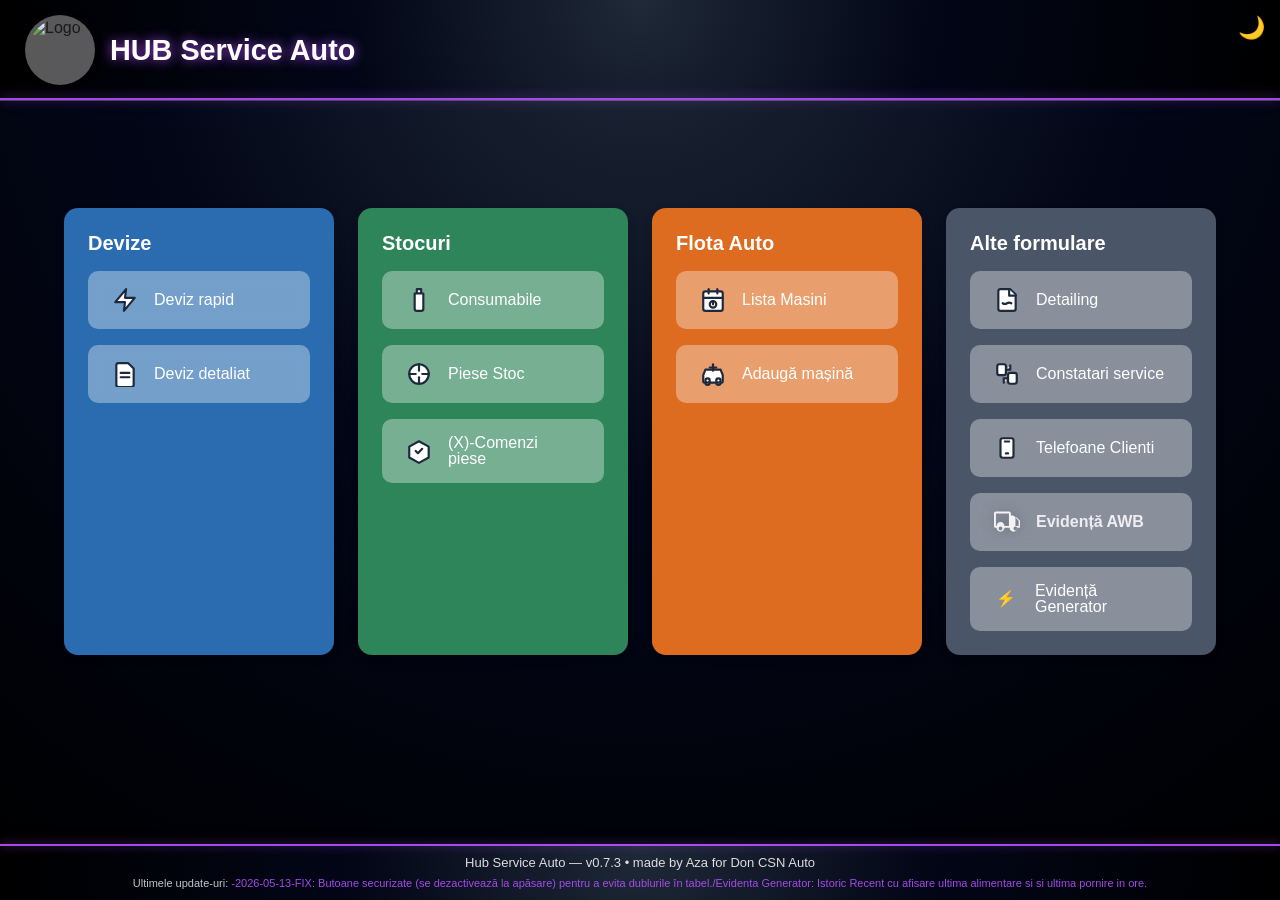
==== commit 00cf4805: "fix la v0.7.3" ====
--- a/index.html
+++ b/index.html
@@ -232,9 +232,9 @@
 	<!-- PARTEA CU FOOTHER -->
 	
 	<footer class="hub-footer">
-    Hub Service Auto — v0.7.2 • made by Aza for Don CSN Auto
+    Hub Service Auto — v0.7.3 • made by Aza for Don CSN Auto
     <div class="footer-updates">
-        Ultimele update-uri: <span style="color:#b450ff;">-2026-05-11-Release: Gestiune AWB (Logistics): Tracking Dinamic: Implementarea unui sistem de tracking precis. Link-ul AWB se adaptează automat în funcție de curierul selectat (Fan, Cargus, Dragon Star, Sameday)./Smart Money Widget: Adăugarea unui contor în timp real pentru sumele aflate „în tranzit”. Valoarea se actualizează automat la schimbarea statusului./Status-Driven UI: Cardurile de expediție își schimbă culoarea bordurii și a prețului în mod dinamic./Quick Actions: Integrarea butoanelor de apel direct și WhatsApp rapid direct pe cardul de expediție.</span>
+        Ultimele update-uri: <span style="color:#b450ff;">-2026-05-13-FIX: Butoane securizate (se dezactivează la apăsare) pentru a evita dublurile în tabel./Evidenta Generator: Istoric Recent cu afisare ultima alimentare si si ultima pornire in ore.</span>
     </div>
 </footer>
 
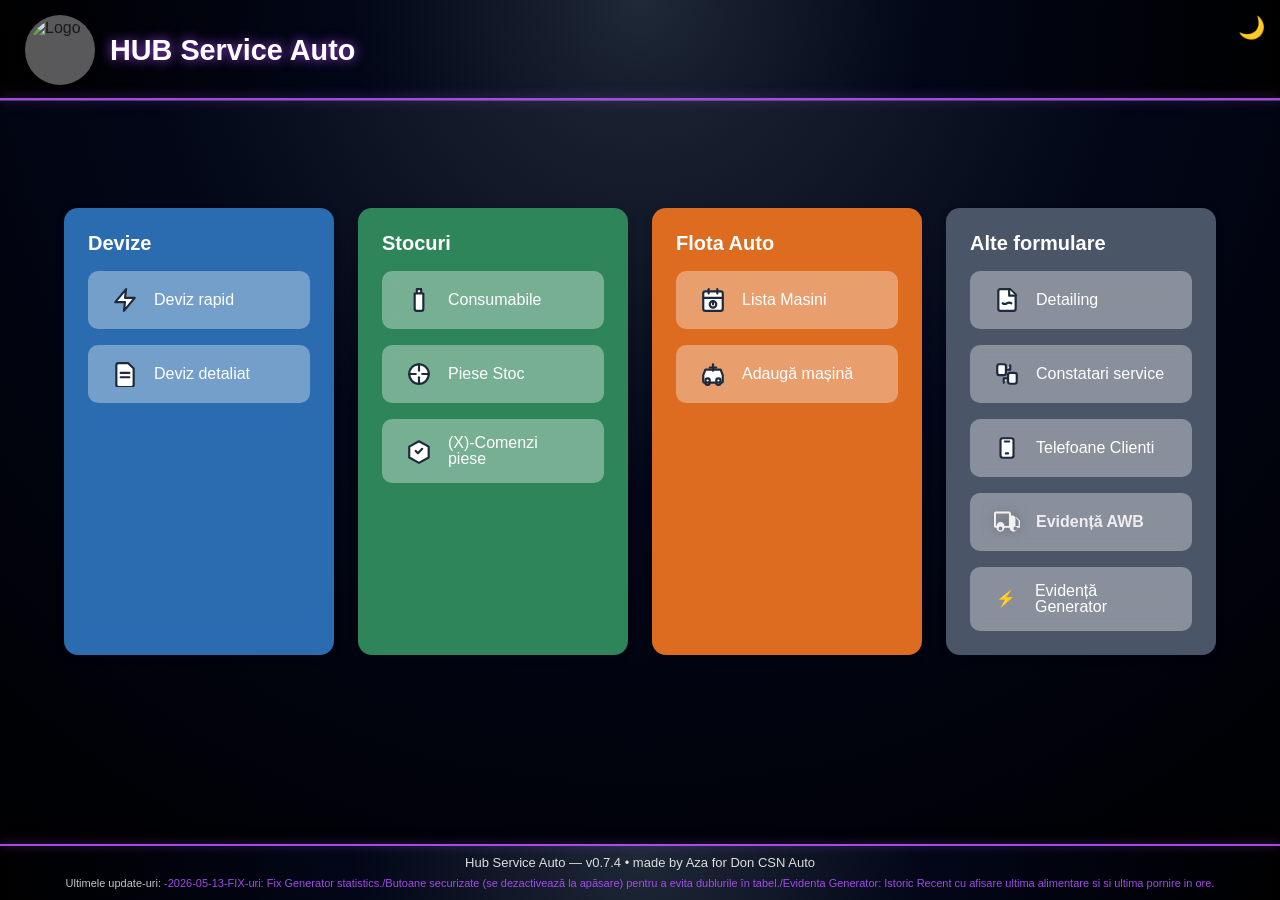
==== commit dd90d6f1: "changelog" ====
--- a/index.html
+++ b/index.html
@@ -232,9 +232,9 @@
 	<!-- PARTEA CU FOOTHER -->
 	
 	<footer class="hub-footer">
-    Hub Service Auto — v0.7.3 • made by Aza for Don CSN Auto
+    Hub Service Auto — v0.7.4 • made by Aza for Don CSN Auto
     <div class="footer-updates">
-        Ultimele update-uri: <span style="color:#b450ff;">-2026-05-13-FIX: Butoane securizate (se dezactivează la apăsare) pentru a evita dublurile în tabel./Evidenta Generator: Istoric Recent cu afisare ultima alimentare si si ultima pornire in ore.</span>
+        Ultimele update-uri: <span style="color:#b450ff;">-2026-05-13-FIX-uri: Fix Generator statistics./Butoane securizate (se dezactivează la apăsare) pentru a evita dublurile în tabel./Evidenta Generator: Istoric Recent cu afisare ultima alimentare si si ultima pornire in ore.</span>
     </div>
 </footer>
 
